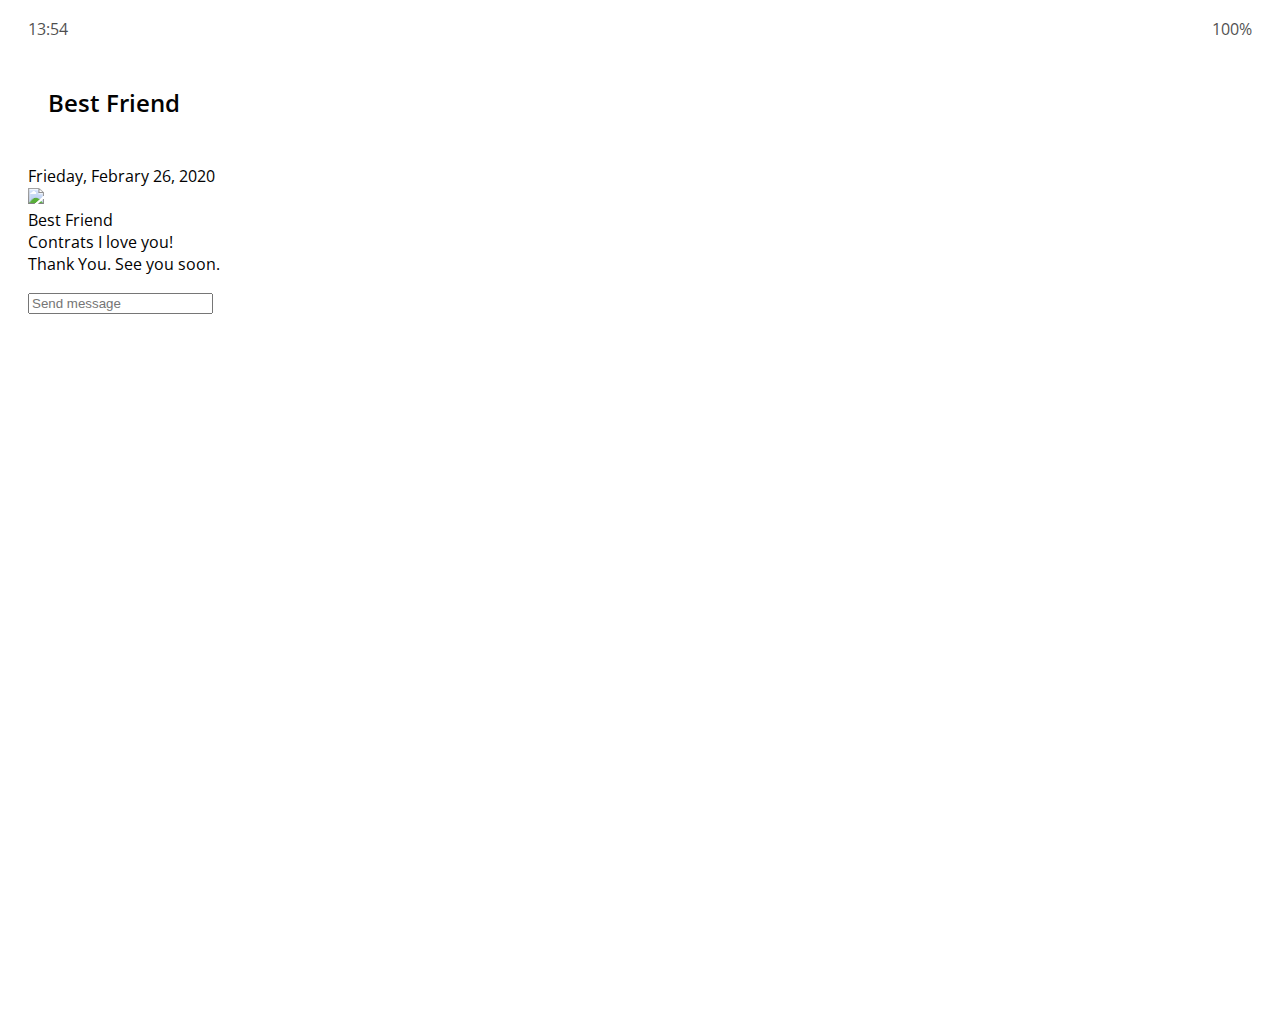
==== chat.html @ a521fe83 "more css" ====
<!DOCTYPE html>
<html lang="en">
  <head>
    <meta charset="UTF-8" />
    <meta name="viewport" content="width=device-width, initial-scale=1.0" />
    <link
      rel="stylesheet"
      href="https://use.fontawesome.com/releases/v5.0.13/css/all.css"
      integrity="sha384-DNOHZ68U8hZfKXOrtjWvjxusGo9WQnrNx2sqG0tfsghAvtVlRW3tvkXWZh58N9jp"
      crossorigin="anonymous"
    />
    <link rel="stylesheet" href="css/style.css" />
    <title>Chat | Kakao Clone</title>
  </head>
  <body>
    <div class="status-bar">
      <div class="status-bar__column">
        <span class="status-bar__clock">13:54</span>
      </div>
      <div class="status-bar__column">
        <i class="far fa-clock"></i>
        <i class="fas fa-volume-mute"></i>
        <i class="fas fa-wifi"></i>
        <span class="status-bar__battery-level">100%</span>
        <i class="fas fa-battery-full"></i>
      </div>
    </div>
    <header class="header">
      <div class="header__header-column">
        <a href="index.html" class="header__back-btn">
          <i class="fas fa-arrow-left fa-2x"></i>
        </a>
        <h1 class="header__title">Best Friend</h1>
      </div>
      <div class="header__header-column">
        <span class="header__icon">
          <i class="fas fa-search"></i>
        </span>
      </div>
      <div class="header__icon">
        <i class="fas fa-bars"></i>
      </div>
    </header>
    <main class="chat">
      <ul class="chat__messages">
        <span class="chat__timestamp">Frieday, Febrary 26, 2020</span>
        <li class="incoming-message message">
          <img
            src="images/avatar.jpg"
            class="m-avatar message message"
            width="160"
          />
          <div class="message__content">
            <span class="message__author">Best Friend</span>
            <div class="message__bubble">
              Contrats I love you!
            </div>
          </div>
          <span class="message__timestamp"></span>
        </li>
        <li class="incoming-message message">
          <span class="message__timestamp"></span>
          <div class="message__content">
            <div class="message__bubble">
              Thank You. See you soon.
            </div>
          </div>
        </li>
      </ul>
    </main>
    <div class="chat__write">
      <div class="chat__write-column">
        <i class="far fa-plus-square"></i>
      </div>
      <div class="chat__write-column">
        <input
          type="text"
          placeholder="Send message"
          ckass="chat__write-input"
        />
      </div>
      <div class="chat__write-column">
        <span class="chat__write-icon">
          <i class="far fa-smile-wink"></i>
        </span>
        <span class="chat__write-icon">
          <i class="fas fa-microphone"></i>
        </span>
      </div>
    </div>
  </body>
</html>
---- css/style.css ----
@import url("https://fonts.googleapis.com/css?family=Open+Sans:400,700&display=swap");
@import "reset.css";
@import "status-bar.css";
@import "header.css";
@import "nav-bar.css";
@import "friend.css";
@import "find.css";
@import "more.css";

* {
  box-sizing: border-box;
}
/* 원하는 box 사이즈를 입력하더라도 실제로 적용되는 것은 padding이 추가되어 적용되므로-
그것을 원하지 않을때 box-sizing: border-box 사용 */

body {
  background-color: white;
  padding: 10px 20px;
  color: #020202;
  font-family: "opne sans", -apple-system, BlinkMacSystemFont, "Segoe UI",
    Roboto, Oxygen, Ubuntu, Cantarell, "Open Sans", "Helvetica Neue", sans-serif;
  height: 1000px;
}
ul {
  list-style: none;
  padding-left: 0px;
}
li {
  list-style: none;
  padding-left: 0px;
}
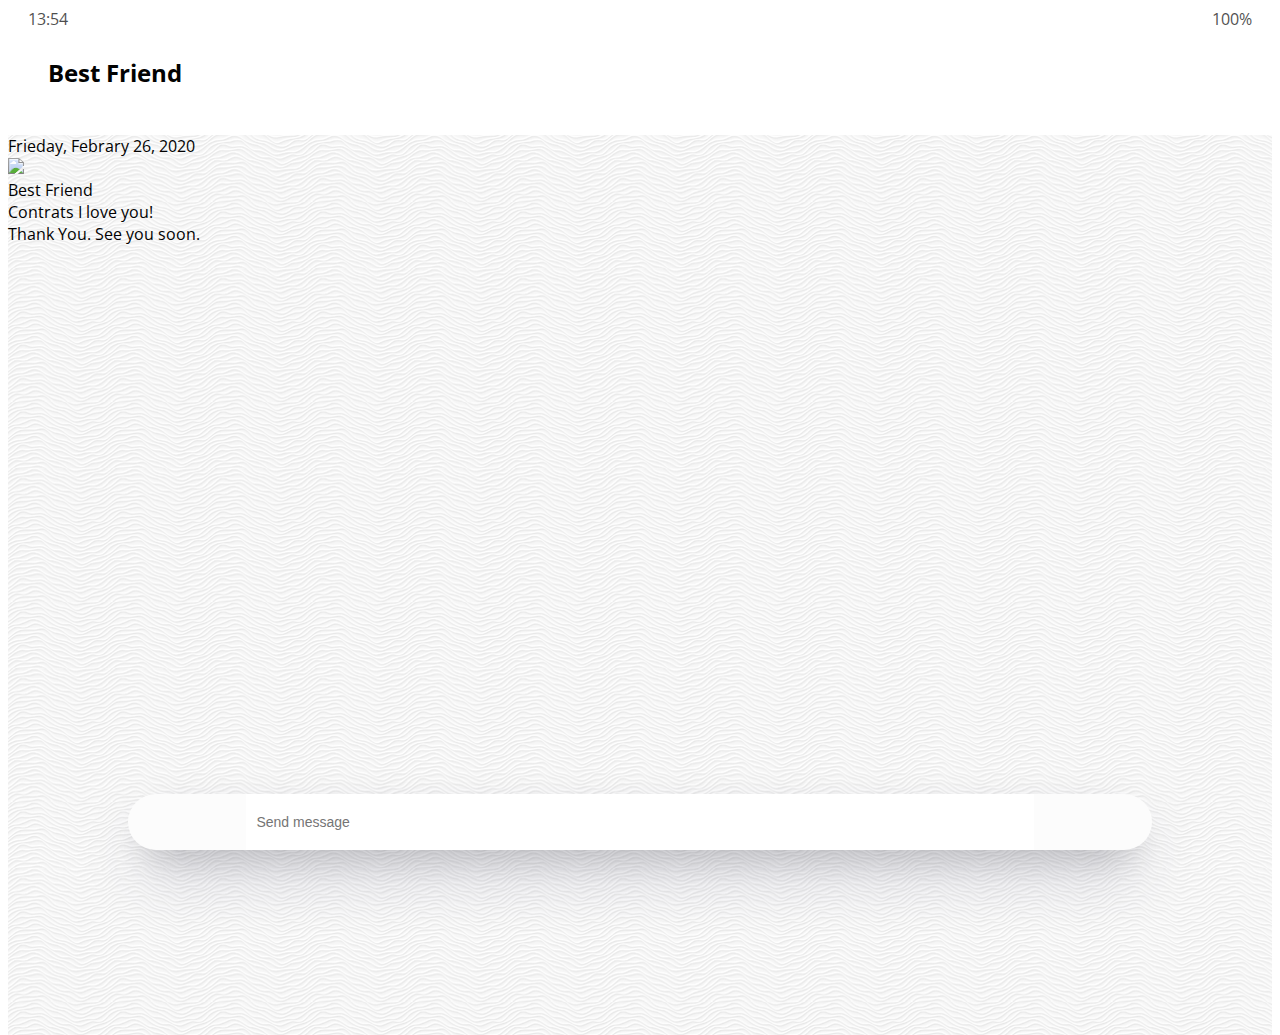
==== commit cebe7b80: "chat" ====
--- a/chat.html
+++ b/chat.html
@@ -12,7 +12,7 @@
     <link rel="stylesheet" href="css/style.css" />
     <title>Chat | Kakao Clone</title>
   </head>
-  <body>
+  <body class="chats-body">
     <div class="status-bar">
       <div class="status-bar__column">
         <span class="status-bar__clock">13:54</span>
@@ -28,7 +28,7 @@
     <header class="header">
       <div class="header__header-column">
         <a href="index.html" class="header__back-btn">
-          <i class="fas fa-arrow-left fa-2x"></i>
+          <i class="fas fa-arrow-left fa"></i>
         </a>
         <h1 class="header__title">Best Friend</h1>
       </div>
@@ -36,9 +36,9 @@
         <span class="header__icon">
           <i class="fas fa-search"></i>
         </span>
-      </div>
-      <div class="header__icon">
-        <i class="fas fa-bars"></i>
+        <span class="header__icon">
+          <i class="fas fa-bars"></i>
+        </span>
       </div>
     </header>
     <main class="chat">
@@ -47,7 +47,7 @@
         <li class="incoming-message message">
           <img
             src="images/avatar.jpg"
-            class="m-avatar message message"
+            class="g-avatar message message"
             width="160"
           />
           <div class="message__content">
@@ -81,7 +81,7 @@
       </div>
       <div class="chat__write-column">
         <span class="chat__write-icon">
-          <i class="far fa-smile-wink"></i>
+          <i class="far fa-smile"></i>
         </span>
         <span class="chat__write-icon">
           <i class="fas fa-microphone"></i>
--- a/css/style.css
+++ b/css/style.css
@@ -1,11 +1,14 @@
-@import url("https://fonts.googleapis.com/css?family=Open+Sans:400,700&display=swap");
+@import url("https://fonts.googleapis.com/css?family=Open+Sans:300:400,700&display=swap");
 @import "reset.css";
 @import "status-bar.css";
 @import "header.css";
 @import "nav-bar.css";
 @import "friend.css";
+@import "friends.css";
 @import "find.css";
 @import "more.css";
+@import "settings.css";
+@import "chat.css";
 
 * {
   box-sizing: border-box;
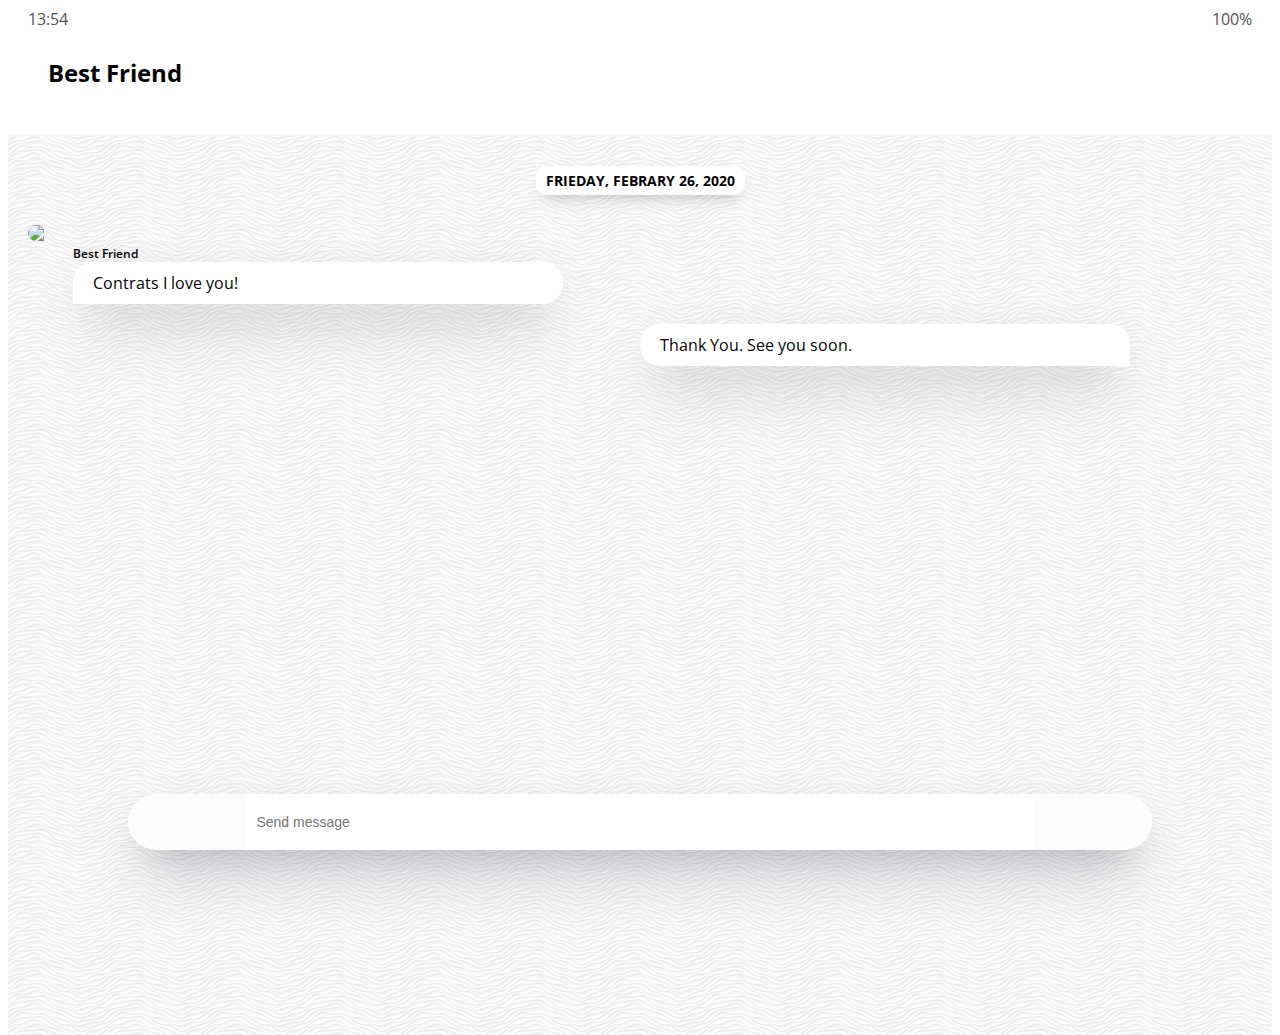
==== commit f44385b6: "chat_part2" ====
--- a/chat.html
+++ b/chat.html
@@ -41,7 +41,7 @@
         </span>
       </div>
     </header>
-    <main class="chat">
+    <main class="chat-screen">
       <ul class="chat__messages">
         <span class="chat__timestamp">Frieday, Febrary 26, 2020</span>
         <li class="incoming-message message">
@@ -58,7 +58,7 @@
           </div>
           <span class="message__timestamp"></span>
         </li>
-        <li class="incoming-message message">
+        <li class="sent-message message">
           <span class="message__timestamp"></span>
           <div class="message__content">
             <div class="message__bubble">
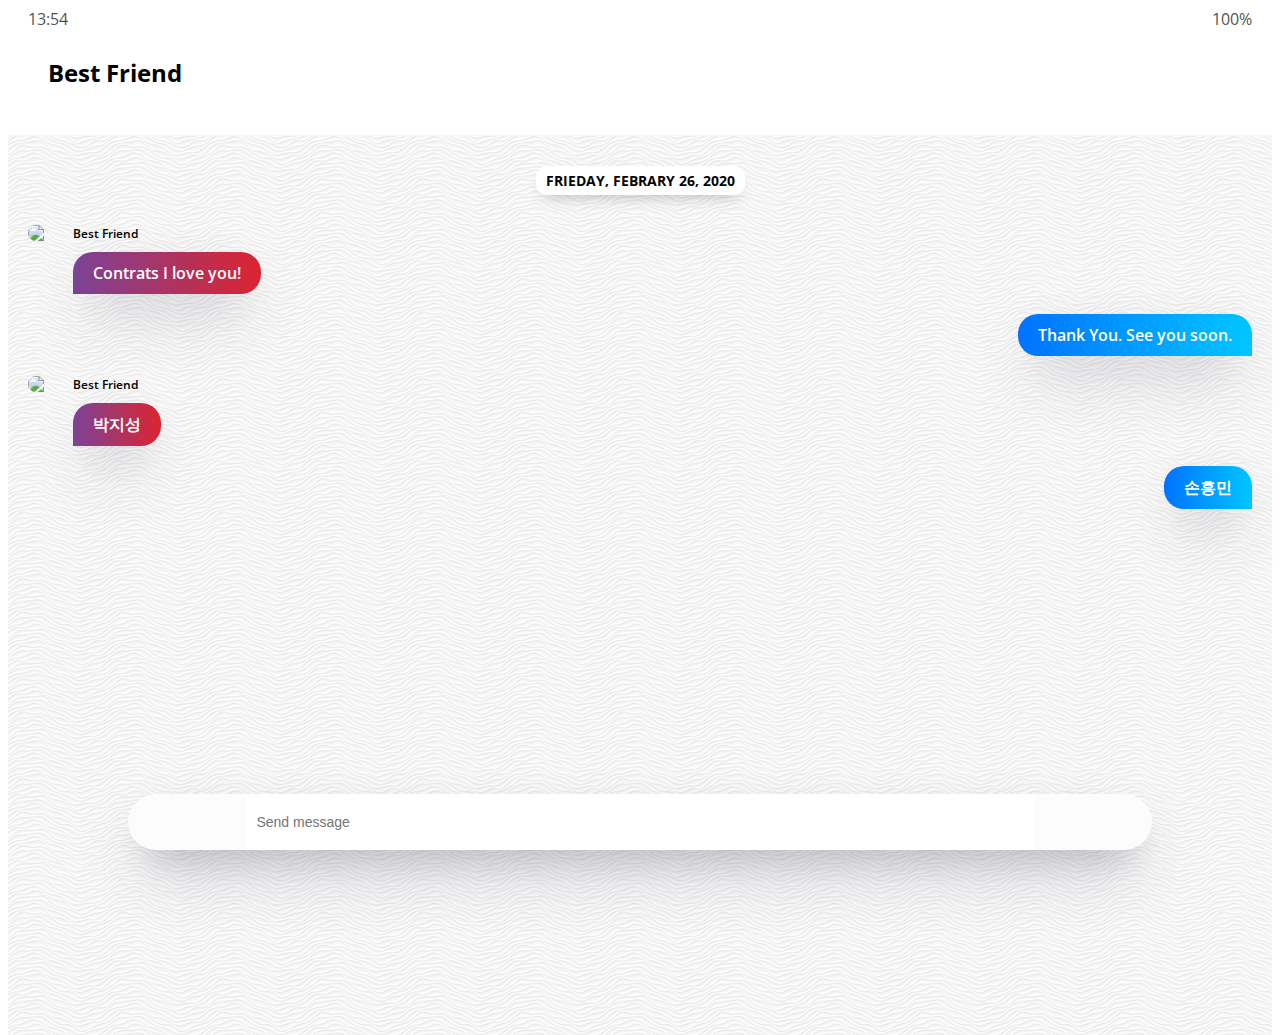
==== commit 762b0650: "chat final" ====
--- a/chat.html
+++ b/chat.html
@@ -52,18 +52,38 @@
           />
           <div class="message__content">
             <span class="message__author">Best Friend</span>
-            <div class="message__bubble">
+            <span class="message__bubble">
               Contrats I love you!
-            </div>
+            </span>
           </div>
-          <span class="message__timestamp"></span>
         </li>
         <li class="sent-message message">
           <span class="message__timestamp"></span>
           <div class="message__content">
-            <div class="message__bubble">
+            <span class="message__bubble">
               Thank You. See you soon.
-            </div>
+            </span>
+          </div>
+        </li>
+        <li class="incoming-message message">
+          <img
+            src="images/avatar.jpg"
+            class="g-avatar message message"
+            width="160"
+          />
+          <div class="message__content">
+            <span class="message__author">Best Friend</span>
+            <span class="message__bubble">
+              박지성
+            </span>
+          </div>
+        </li>
+        <li class="sent-message message">
+          <span class="message__timestamp"></span>
+          <div class="message__content">
+            <span class="message__bubble">
+              손흥민
+            </span>
           </div>
         </li>
       </ul>
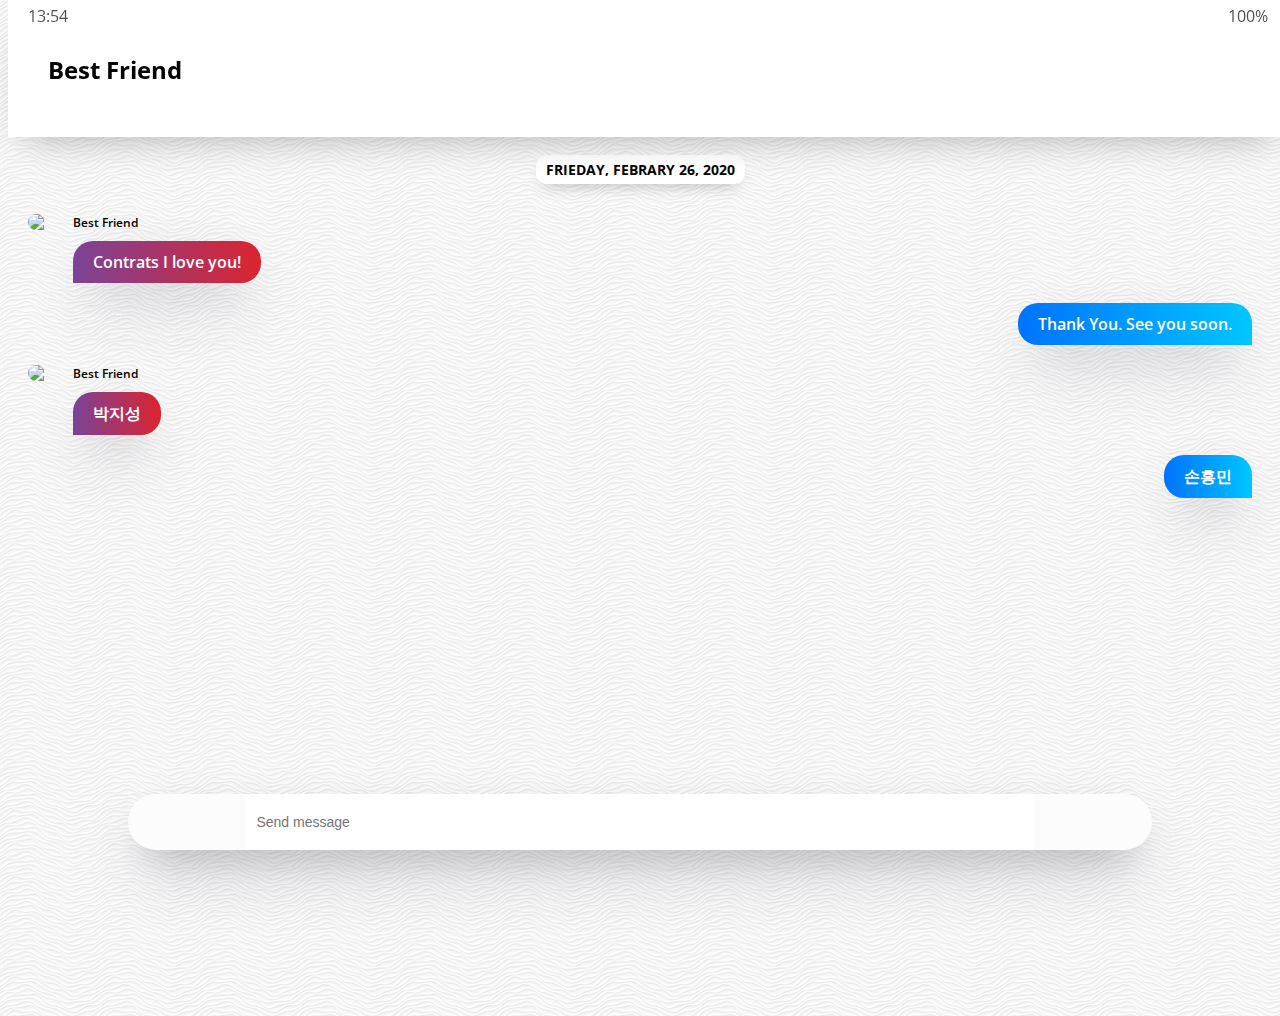
==== commit c484ce4a: "fin" ====
--- a/chat.html
+++ b/chat.html
@@ -13,34 +13,36 @@
     <title>Chat | Kakao Clone</title>
   </head>
   <body class="chats-body">
-    <div class="status-bar">
-      <div class="status-bar__column">
-        <span class="status-bar__clock">13:54</span>
+    <div class="header-wrapper">
+      <div class="status-bar">
+        <div class="status-bar__column">
+          <span class="status-bar__clock">13:54</span>
+        </div>
+        <div class="status-bar__column">
+          <i class="far fa-clock"></i>
+          <i class="fas fa-volume-mute"></i>
+          <i class="fas fa-wifi"></i>
+          <span class="status-bar__battery-level">100%</span>
+          <i class="fas fa-battery-full"></i>
+        </div>
       </div>
-      <div class="status-bar__column">
-        <i class="far fa-clock"></i>
-        <i class="fas fa-volume-mute"></i>
-        <i class="fas fa-wifi"></i>
-        <span class="status-bar__battery-level">100%</span>
-        <i class="fas fa-battery-full"></i>
-      </div>
+      <header class="header">
+        <div class="header__header-column">
+          <a href="index.html" class="header__back-btn">
+            <i class="fas fa-arrow-left fa"></i>
+          </a>
+          <h1 class="header__title">Best Friend</h1>
+        </div>
+        <div class="header__header-column">
+          <span class="header__icon">
+            <i class="fas fa-search"></i>
+          </span>
+          <span class="header__icon">
+            <i class="fas fa-bars"></i>
+          </span>
+        </div>
+      </header>
     </div>
-    <header class="header">
-      <div class="header__header-column">
-        <a href="index.html" class="header__back-btn">
-          <i class="fas fa-arrow-left fa"></i>
-        </a>
-        <h1 class="header__title">Best Friend</h1>
-      </div>
-      <div class="header__header-column">
-        <span class="header__icon">
-          <i class="fas fa-search"></i>
-        </span>
-        <span class="header__icon">
-          <i class="fas fa-bars"></i>
-        </span>
-      </div>
-    </header>
     <main class="chat-screen">
       <ul class="chat__messages">
         <span class="chat__timestamp">Frieday, Febrary 26, 2020</span>
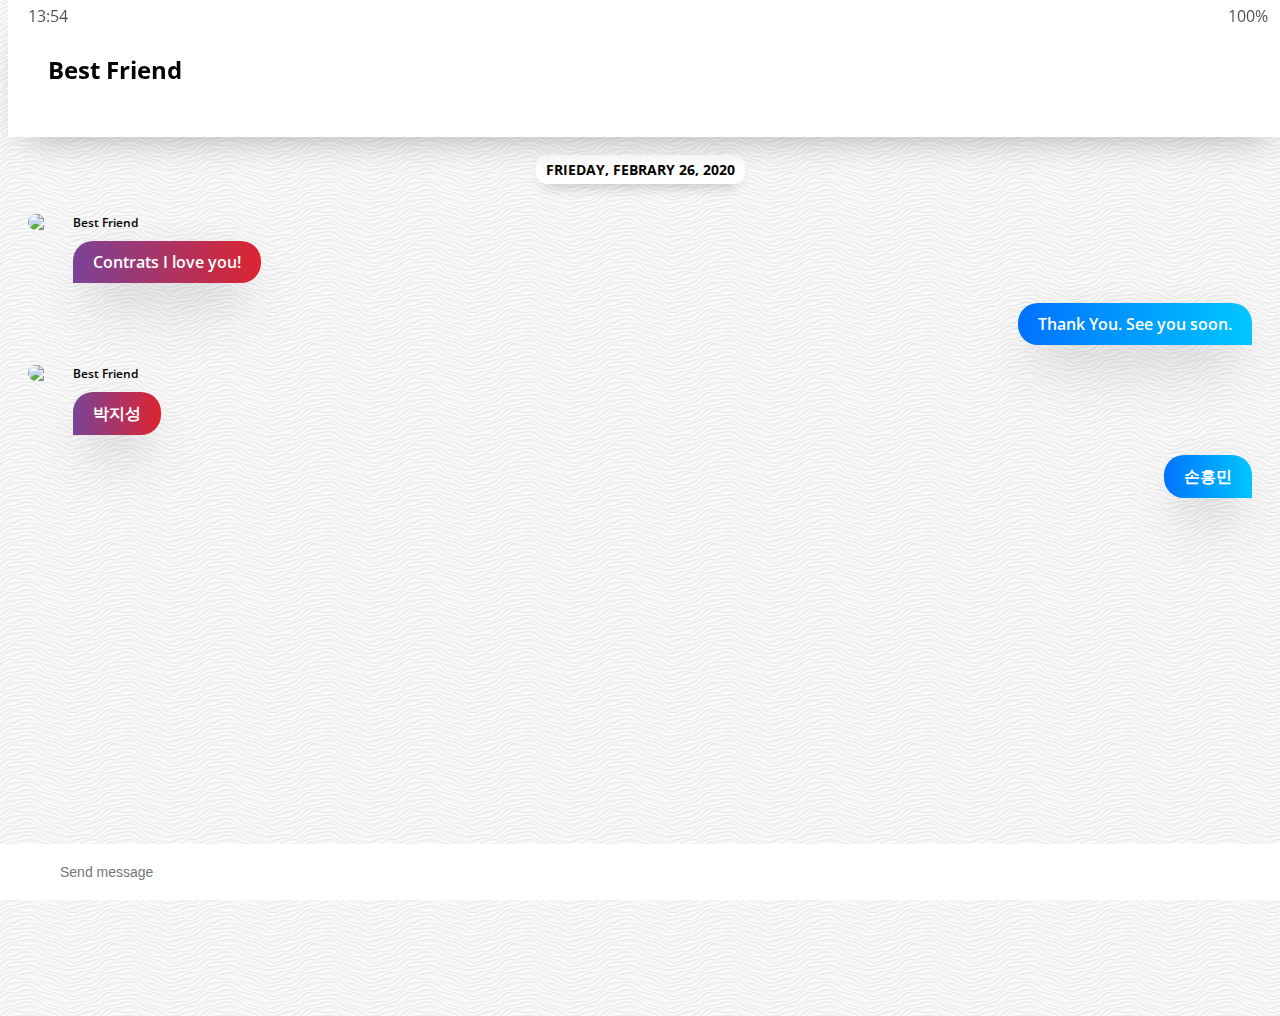
==== commit 5316b9a0: "+animation" ====
--- a/chat.html
+++ b/chat.html
@@ -90,18 +90,17 @@
         </li>
       </ul>
     </main>
-    <div class="chat__write">
-      <div class="chat__write-column">
+    <div class="chat__write-container">
+      <input
+        class="chat__write"
+        type="text"
+        placeholder="Send message"
+        class="chat__write-input"
+      />
+      <div class="chat__icon-left chat__icon">
         <i class="far fa-plus-square"></i>
       </div>
-      <div class="chat__write-column">
-        <input
-          type="text"
-          placeholder="Send message"
-          ckass="chat__write-input"
-        />
-      </div>
-      <div class="chat__write-column">
+      <div class="chat__icon-right chat__icon">
         <span class="chat__write-icon">
           <i class="far fa-smile"></i>
         </span>
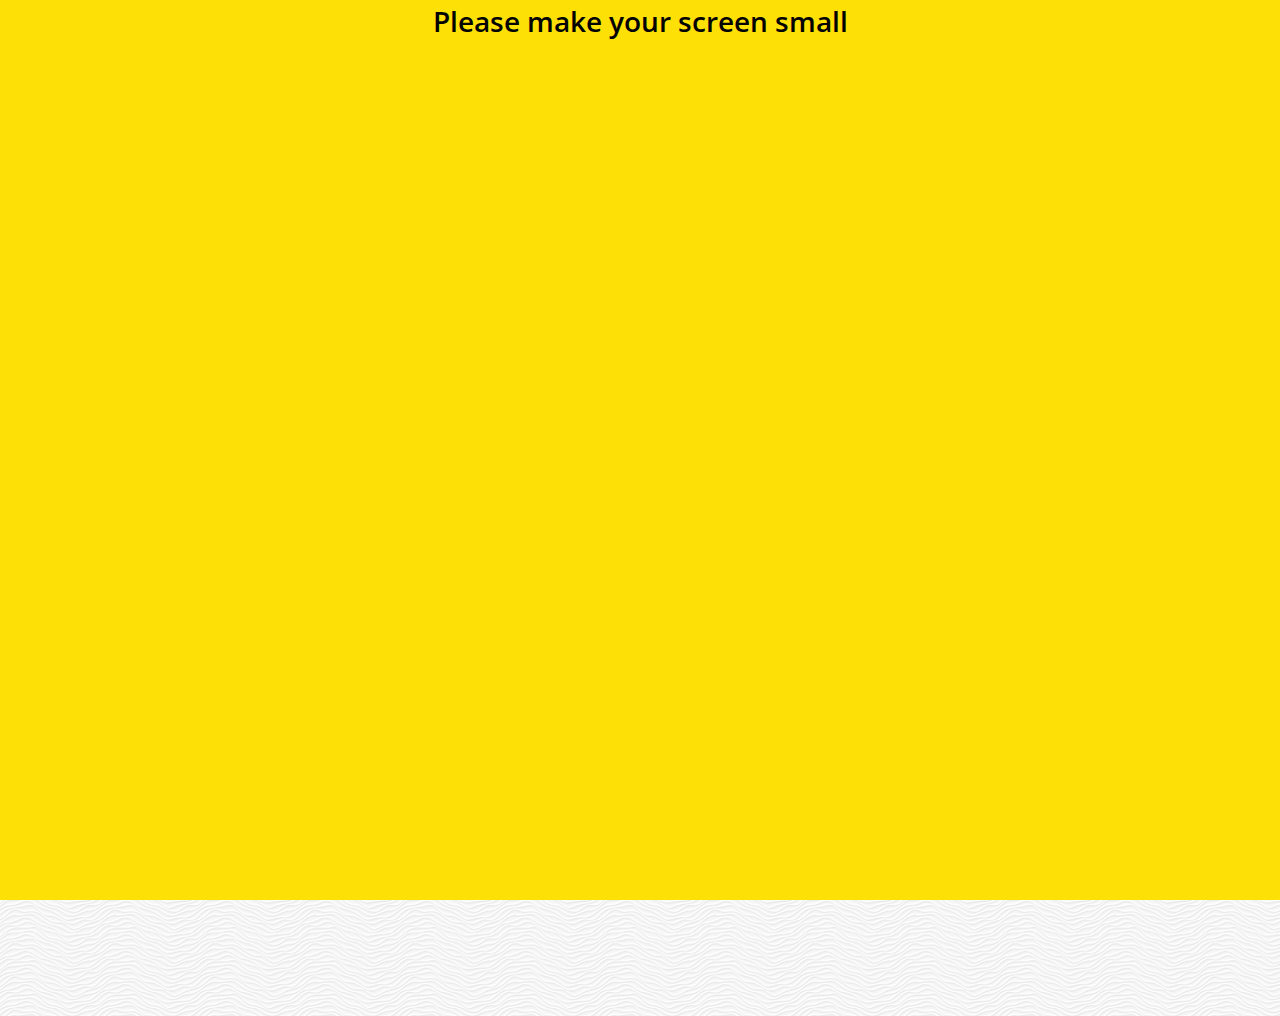
==== commit 14463caf: "mobile.css" ====
--- a/chat.html
+++ b/chat.html
@@ -109,5 +109,8 @@
         </span>
       </div>
     </div>
+    <div class="bigScreen">
+      <span class="bigScreen__text">Please make your screen small</span>
+    </div>
   </body>
 </html>
--- a/css/style.css
+++ b/css/style.css
@@ -9,6 +9,7 @@
 @import "more.css";
 @import "settings.css";
 @import "chat.css";
+@import "mobile.css";
 
 * {
   box-sizing: border-box;
@@ -32,3 +33,18 @@
   list-style: none;
   padding-left: 0px;
 }
+
+@keyframes fadeIn {
+  from {
+    opacity: 0;
+    transform: translateY(20px);
+  }
+  to {
+    opacity: 1;
+    transform: none;
+  }
+}
+
+main {
+  animation: fadeIn 0.5s ease-in-out;
+}
